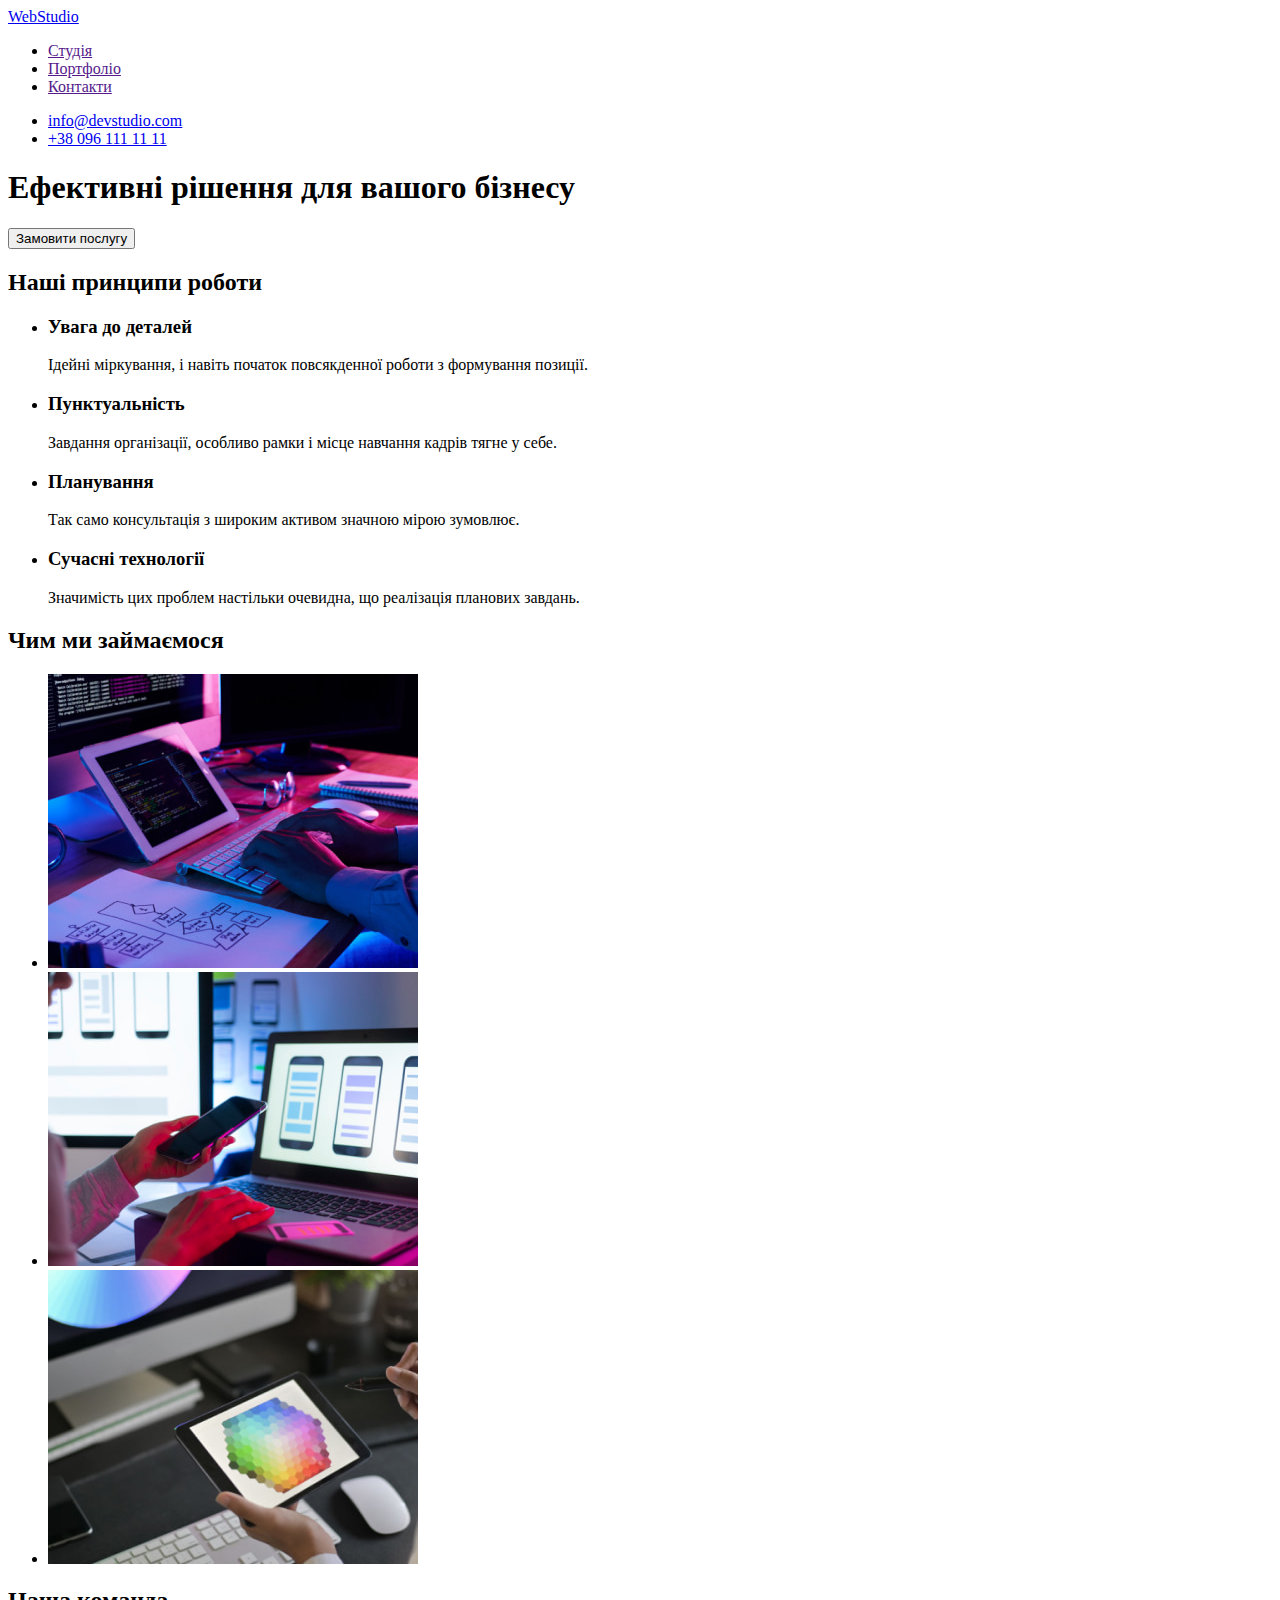
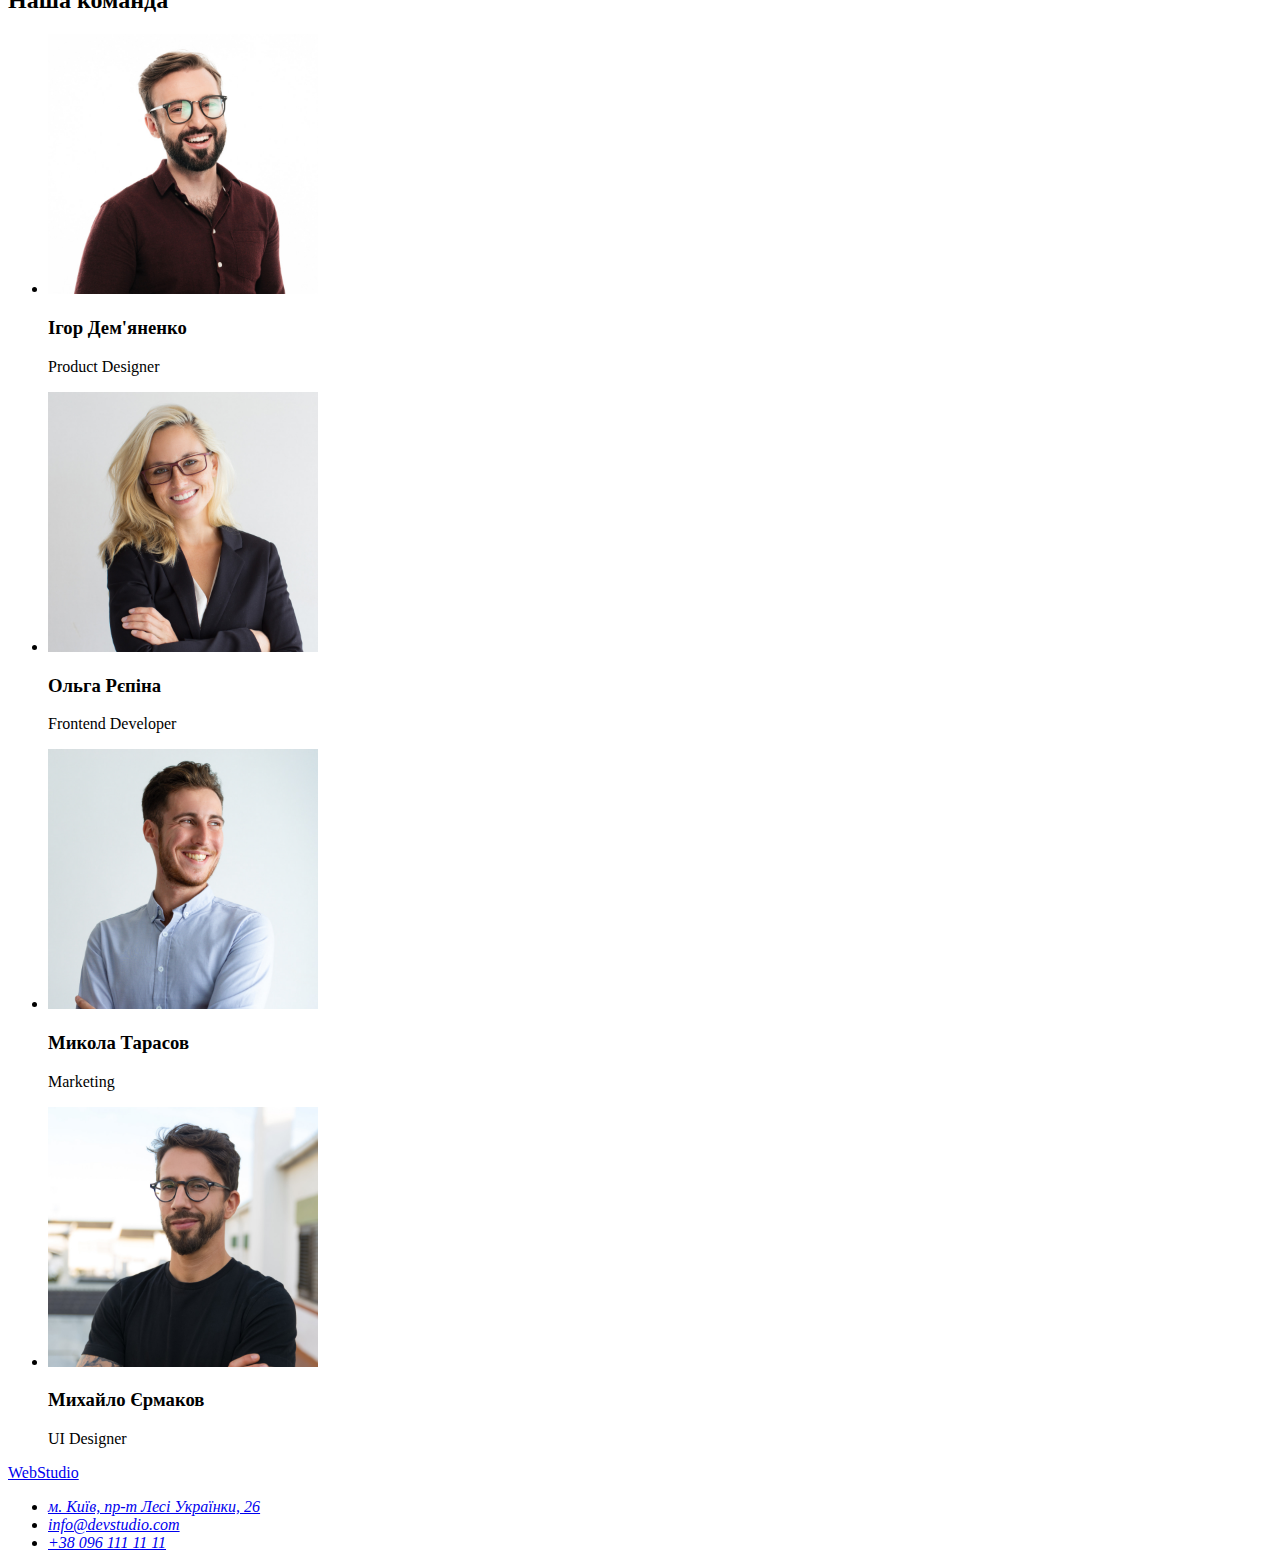
==== index.html @ 3b9363bd "Initial commit" ====
<!DOCTYPE html>
<html lang="uk">
<head>
    <meta charset="UTF-8">
    <meta http-equiv="X-UA-Compatible" content="IE=edge">
    <meta name="viewport" content="width=device-width, initial-scale=1.0">
    <title>WebStudio</title>
</head>
<body>
    <!--Шапка сайту-->
    <header>
        <nav>
    <a lang="en" href="./index.html">
    WebStudio 
    </a>
    <ul>
        <li><a href="">Студія</a></li>
        <li><a href="">Портфоліо</a></li>
        <li><a href="">Контакти</a></li>
    </ul>
    </nav>
    <ul>
        <li><a href="mailto:info@devstudio.com">info@devstudio.com</a></li>
        <li><a href="tel:+380961111111">+38 096 111 11 11</a></li>
    </ul>
    </header>
<main>
    <!--секція 1-->
            <section>
            <h1>Ефективні рішення для вашого бізнесу</h1>
            <button type="button">Замовити послугу</button>
        </section>
    <!--секція 2 принципи роботи-->
    <section>
        <h2>Наші принципи роботи</h2>
        <ul>
            <li>
                <h3>Увага до деталей</h3>
                <p>Ідейні міркування, і навіть початок повсякденної роботи з формування позиції.</p>
            </li>
            <li>
                <h3>Пунктуальність</h3>
                <p>Завдання організації, особливо рамки і місце навчання кадрів тягне у себе.</p>
            </li>
            <li>
                <h3>Планування</h3>
                <p>Так само консультація з широким активом значною мірою зумовлює.</p>
            </li>
            <li>
                <h3>Сучасні технології</h3>
                <p>Значимість цих проблем настільки очевидна, що реалізація планових завдань.</p>
            </li>
        </ul>
    </section>
    <!--секція 3-->
    <section>
        <h2>Чим ми займаємося</h2>
        <ul>
            <li><img src="./images/section3/box1.jpg" alt="програмування сайту" width="370" height="294"></li>
            <li><img src="./images/section3/box2.jpg" alt="розробка макетів для мобільних застосунків" width="370" height="294"></li>
            <li><img src="./images/section3/box3.jpg" alt="підбір кольорів" width="370" height="294"></li>
            </ul>
    </section>
    <!--секція 4-->
    <section>
        <h2>Наша команда</h2>
        <ul>
            <li><img src="./images/section4/img1.jpg" alt="фото дизайнера продукту" width="270" height="260">
            <h3>Ігор Дем'яненко</h3>
            <p lang="uk">Product Designer</p>
            </li>
            <li><img src="./images/section4/img2.jpg" alt="фото розробника" width="270" height="260">
                <h3>Ольга Рєпіна</h3>
                <p lang="uk">Frontend Developer</p>
            </li>
            <li><img src="./images/section4/img3.jpg" alt="фото маркетолога" width="270" height="260">
                <h3>Микола Тарасов</h3>
                <p lang="uk">Marketing</p>
            </li>
            <li><img src="./images/section4/img4.jpg" alt="фото дизайнера" width="270" height="260">
                <h3>Михайло Єрмаков</h3>
                <p lang="uk">UI Designer</p>
            </li>
        </ul>
    </section>
</main>
<!--підвал-->
<footer>
    <a lang="en" href="./index.html">
        WebStudio 
        </a>
    <address>
        <ul>
            <li>
        <a href="https://goo.gl/maps/CPtrU1FHBa2aNyZL9" target="_blank" rel="noopener noreferrer">м. Київ, пр-т Лесі Українки, 26
            </a>
        </li>
        <li><a href="mailto:info@devstudio.com">info@devstudio.com</a></li>
        <li><a href="tel:+380961111111">+38 096 111 11 11</a></li>
        </ul>
    </address>
</footer>
</body>
</html>
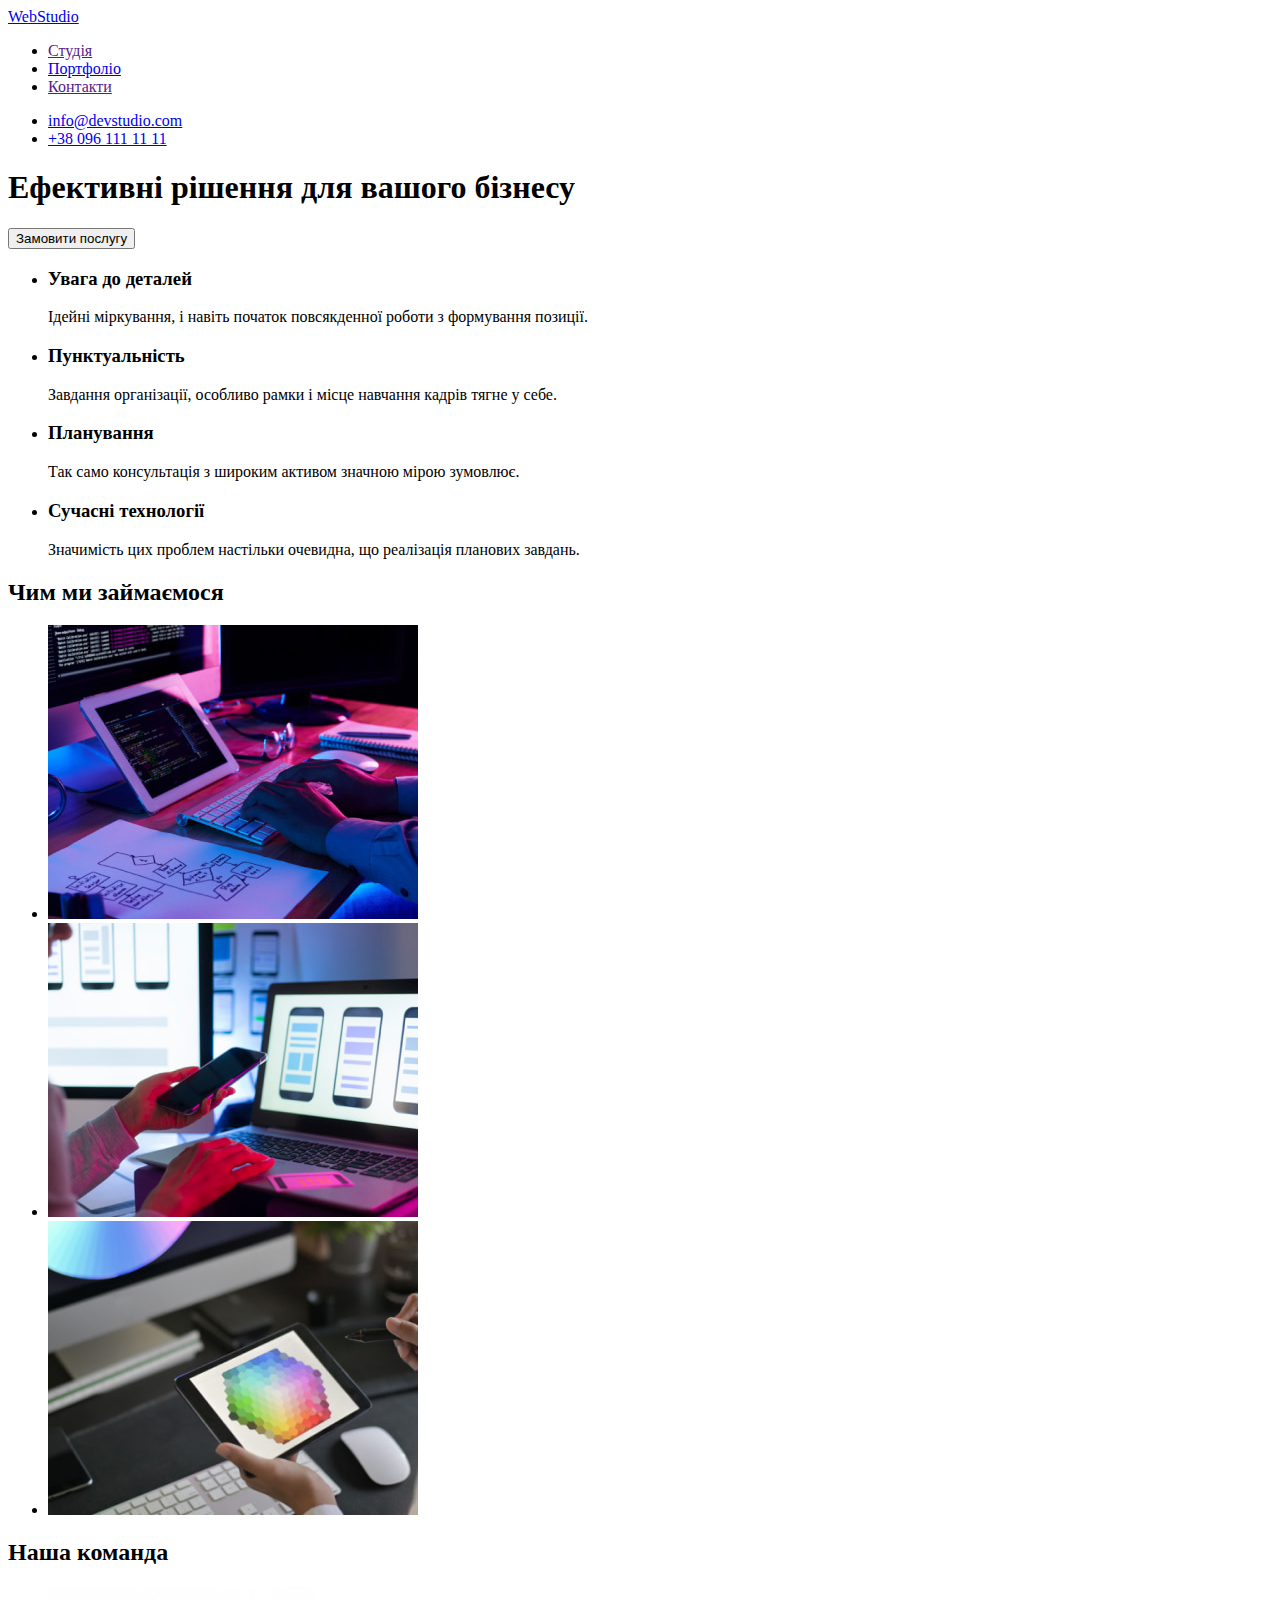
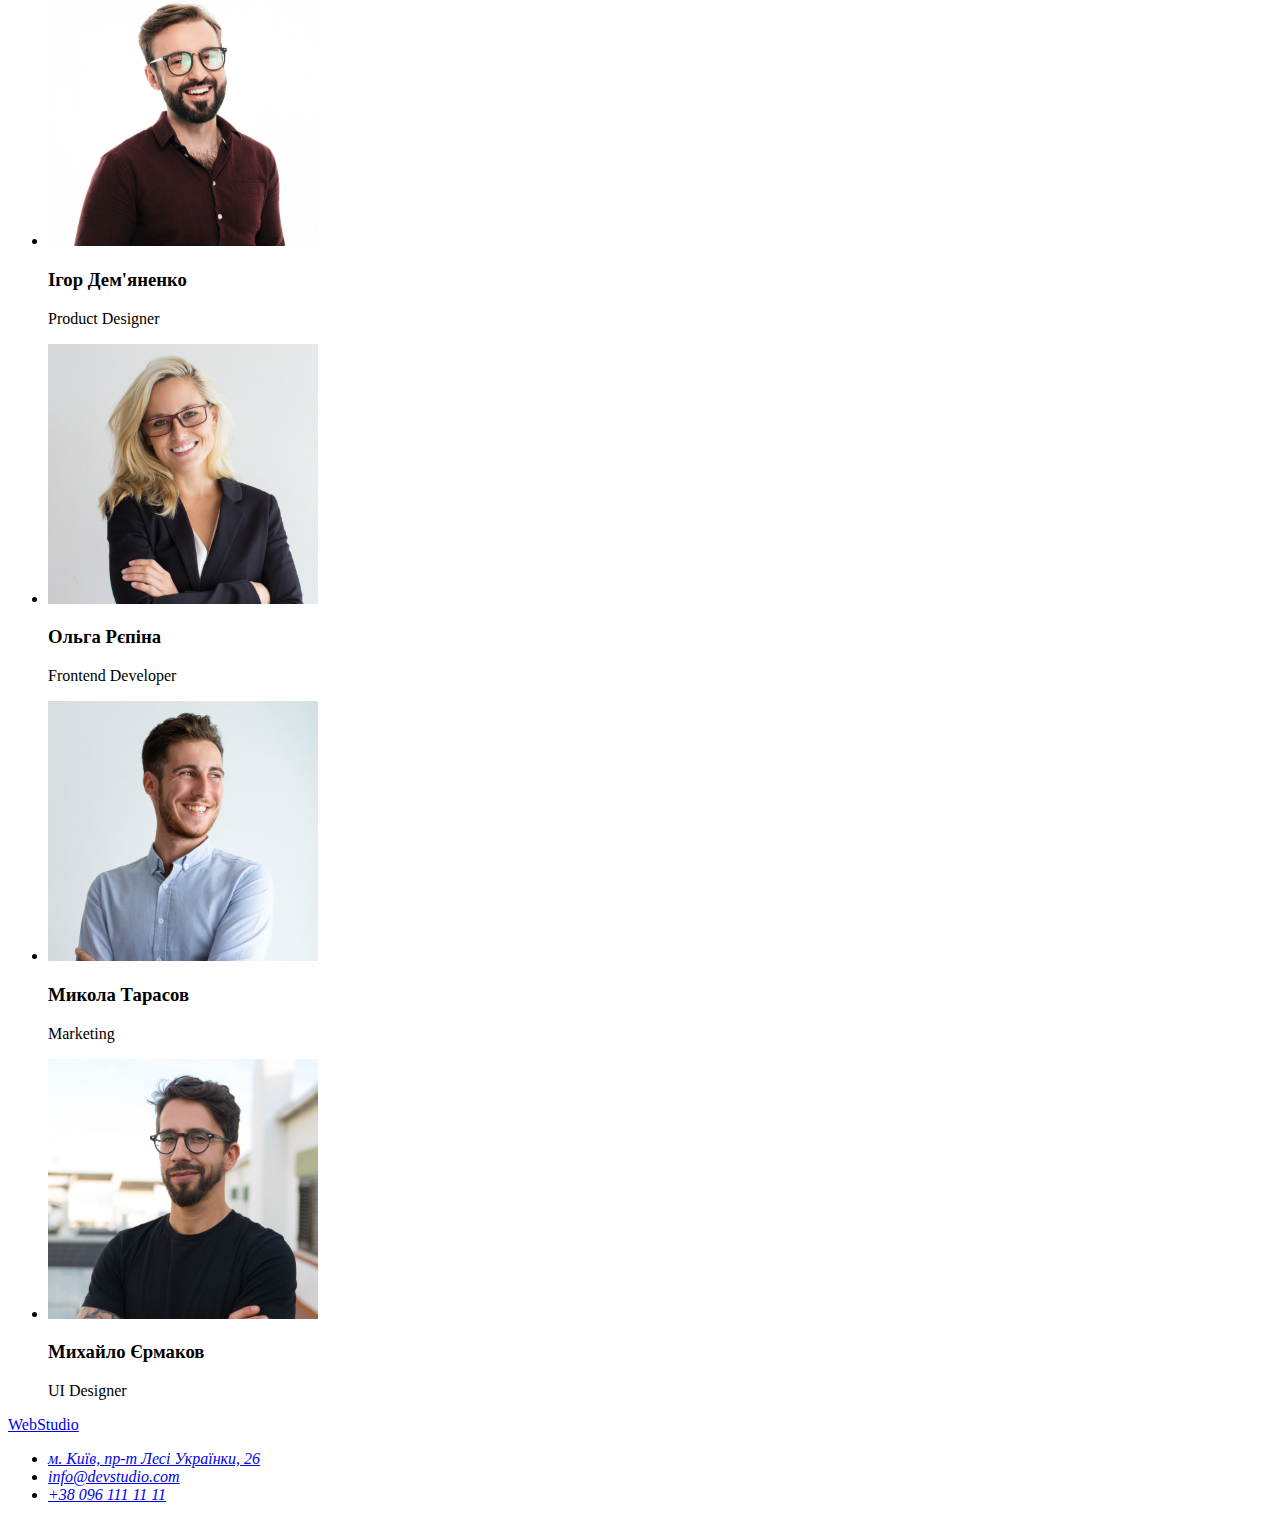
==== commit 3fd498df: "portfolio page and css file created" ====
--- a/index.html
+++ b/index.html
@@ -5,6 +5,7 @@
     <meta http-equiv="X-UA-Compatible" content="IE=edge">
     <meta name="viewport" content="width=device-width, initial-scale=1.0">
     <title>WebStudio</title>
+    <link rel="stylesheet" href="./css/styles.css">
 </head>
 <body>
     <!--Шапка сайту-->
@@ -15,7 +16,7 @@
     </a>
     <ul>
         <li><a href="">Студія</a></li>
-        <li><a href="">Портфоліо</a></li>
+        <li><a href="./portfolio.html">Портфоліо</a></li>
         <li><a href="">Контакти</a></li>
     </ul>
     </nav>
@@ -32,7 +33,7 @@
         </section>
     <!--секція 2 принципи роботи-->
     <section>
-        <h2>Наші принципи роботи</h2>
+        <h2 class="visually-hidden">Наші принципи роботи</h2>
         <ul>
             <li>
                 <h3>Увага до деталей</h3>
--- a/css/styles.css
+++ b/css/styles.css
@@ -0,0 +1,20 @@
+:root{
+    --primary-text-color: #212121;
+    --text-color: #757575;
+    --accent-color: #2196F3;
+    --white-color: #ffffff;
+}
+
+
+.visually-hidden {
+  position: absolute;
+  white-space: nowrap;
+  width: 1px;
+  height: 1px;
+  overflow: hidden;
+  border: 0;
+  padding: 0;
+  clip: rect(0 0 0 0);
+  clip-path: inset(50%);
+  margin: -1px;
+}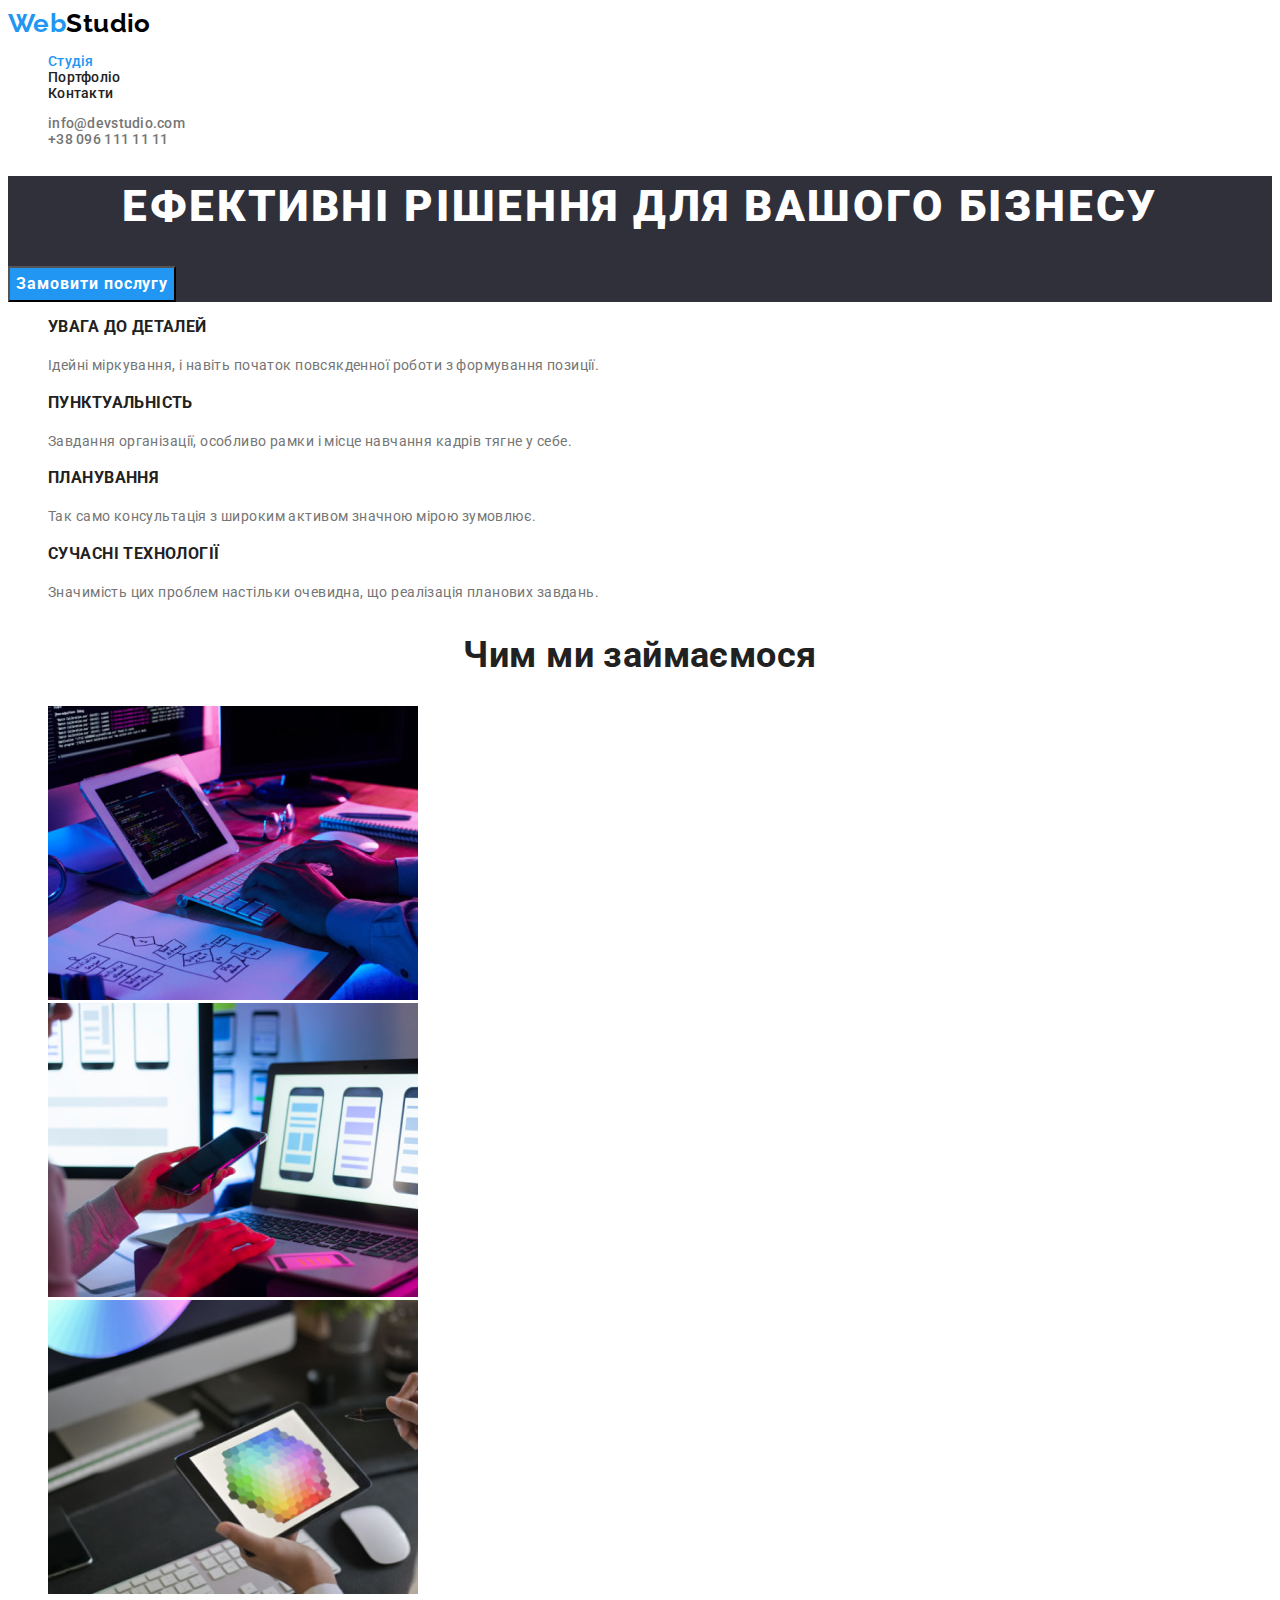
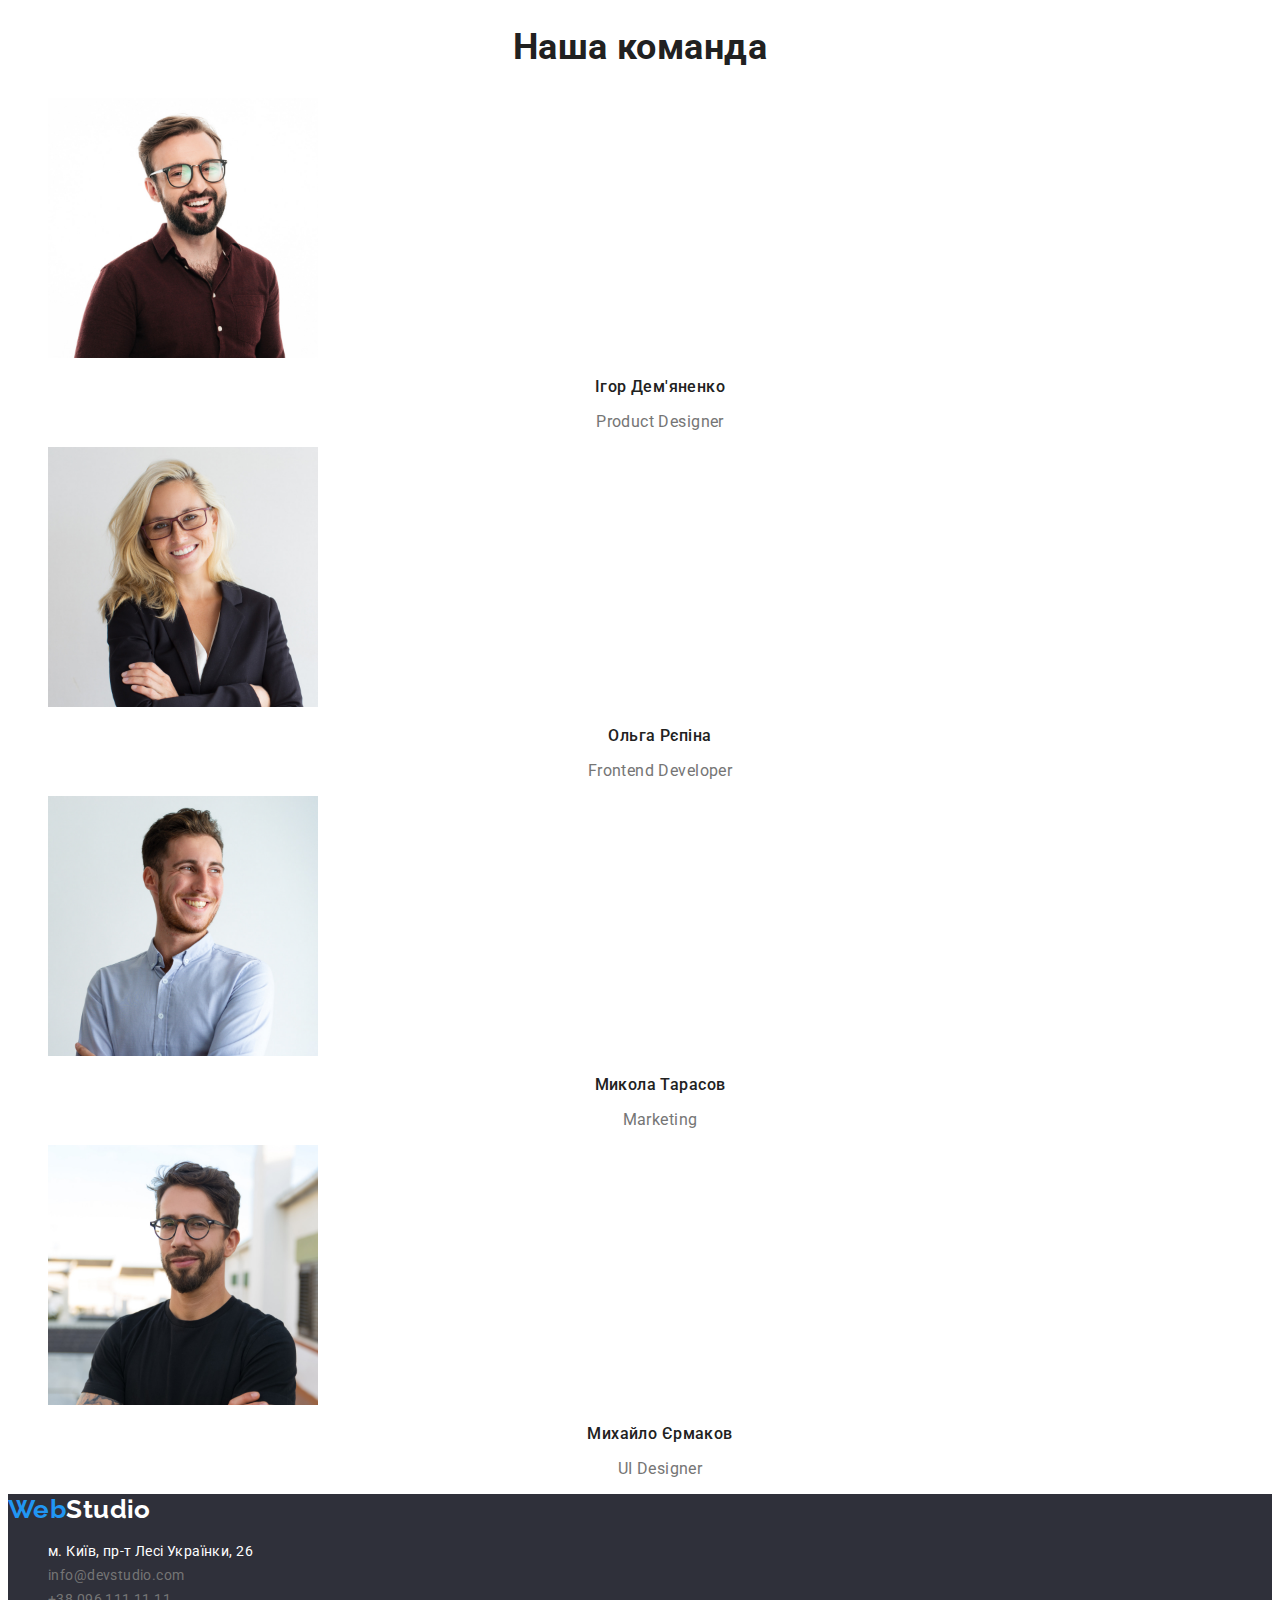
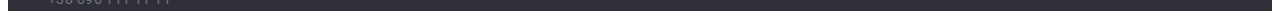
==== commit b17836f8: "basic css commit" ====
--- a/index.html
+++ b/index.html
@@ -5,99 +5,118 @@
     <meta http-equiv="X-UA-Compatible" content="IE=edge">
     <meta name="viewport" content="width=device-width, initial-scale=1.0">
     <title>WebStudio</title>
+    <link rel="preconnect" href="https://fonts.googleapis.com">
+<link rel="preconnect" href="https://fonts.gstatic.com" crossorigin>
+<link href="https://fonts.googleapis.com/css2?family=Raleway:wght@700&family=Roboto:wght@400;500;700;900&display=swap" rel="stylesheet">
     <link rel="stylesheet" href="./css/styles.css">
 </head>
-<body>
+<body class="page">
     <!--Шапка сайту-->
-    <header>
-        <nav>
-    <a lang="en" href="./index.html">
-    WebStudio 
+    <header class="header">
+        <nav class="main-nav">
+    <a  class="logo-link" lang="en" href="./index.html">
+    <span class="logo" lang="en">Web</span><span class="logo-part" lang="en">Studio</span> 
     </a>
-    <ul>
-        <li><a href="">Студія</a></li>
-        <li><a href="./portfolio.html">Портфоліо</a></li>
-        <li><a href="">Контакти</a></li>
+    <ul class="nav-list">
+        <li class="list-item">
+            <a  class="link active" href="">Студія</a></li>
+        <li class="list-item">
+            <a  class="link" href="./portfolio.html">Портфоліо</a></li>
+        <li class="list-item">
+            <a  class="link" href="">Контакти</a></li>
     </ul>
     </nav>
-    <ul>
-        <li><a href="mailto:info@devstudio.com">info@devstudio.com</a></li>
-        <li><a href="tel:+380961111111">+38 096 111 11 11</a></li>
+    <ul class="list">
+        <li class="contact-item">
+            <a class="mail link" href="mailto:info@devstudio.com">info@devstudio.com</a></li>
+        <li class="contact-item">
+            <a class=" phone link" href="tel:+380961111111">+38 096 111 11 11</a></li>
     </ul>
     </header>
 <main>
     <!--секція 1-->
-            <section>
-            <h1>Ефективні рішення для вашого бізнесу</h1>
-            <button type="button">Замовити послугу</button>
+            <section class="section">
+            <h1 class="hero-title">Ефективні рішення для вашого бізнесу</h1>
+            <button class="hero-btn" type="button">Замовити послугу</button>
         </section>
     <!--секція 2 принципи роботи-->
-    <section>
+    <section class="features">
         <h2 class="visually-hidden">Наші принципи роботи</h2>
-        <ul>
-            <li>
-                <h3>Увага до деталей</h3>
-                <p>Ідейні міркування, і навіть початок повсякденної роботи з формування позиції.</p>
+        <ul class="list">
+            <li class="features-item">
+                <h3 class="features-header">Увага до деталей</h3>
+                <p class="features-txt">Ідейні міркування, і навіть початок повсякденної роботи з формування позиції.</p>
             </li>
-            <li>
-                <h3>Пунктуальність</h3>
-                <p>Завдання організації, особливо рамки і місце навчання кадрів тягне у себе.</p>
+            <li class="features-item">
+                <h3 class="features-header">Пунктуальність</h3>
+                <p class="features-txt">Завдання організації, особливо рамки і місце навчання кадрів тягне у себе.</p>
             </li>
-            <li>
-                <h3>Планування</h3>
-                <p>Так само консультація з широким активом значною мірою зумовлює.</p>
+            <li class="features-item">
+                <h3 class="features-header">Планування</h3>
+                <p class="features-txt">Так само консультація з широким активом значною мірою зумовлює.</p>
             </li>
-            <li>
-                <h3>Сучасні технології</h3>
-                <p>Значимість цих проблем настільки очевидна, що реалізація планових завдань.</p>
+            <li class="features-item">
+                <h3 class="features-header">Сучасні технології</h3>
+                <p class="features-txt">Значимість цих проблем настільки очевидна, що реалізація планових завдань.</p>
             </li>
         </ul>
     </section>
     <!--секція 3-->
     <section>
-        <h2>Чим ми займаємося</h2>
-        <ul>
-            <li><img src="./images/section3/box1.jpg" alt="програмування сайту" width="370" height="294"></li>
-            <li><img src="./images/section3/box2.jpg" alt="розробка макетів для мобільних застосунків" width="370" height="294"></li>
-            <li><img src="./images/section3/box3.jpg" alt="підбір кольорів" width="370" height="294"></li>
+        <h2 class="section-title">Чим ми займаємося</h2>
+        <ul class="list">
+            <li>
+                <img src="./images/section3/box1.jpg" alt="програмування сайту" 
+                width="370" height="294">
+            </li>
+            <li>
+                <img src="./images/section3/box2.jpg" alt="розробка макетів для мобільних застосунків" 
+                width="370" height="294">
+            </li>
+            <li>
+                <img src="./images/section3/box3.jpg" alt="підбір кольорів" 
+                width="370" height="294">
+            </li>
             </ul>
     </section>
     <!--секція 4-->
     <section>
-        <h2>Наша команда</h2>
-        <ul>
+        <h2 class="section-title">Наша команда</h2>
+        <ul class="list">
             <li><img src="./images/section4/img1.jpg" alt="фото дизайнера продукту" width="270" height="260">
-            <h3>Ігор Дем'яненко</h3>
-            <p lang="uk">Product Designer</p>
+            <h3 class="team-mate">Ігор Дем'яненко</h3>
+            <p class="position" lang="en">Product Designer</p>
             </li>
             <li><img src="./images/section4/img2.jpg" alt="фото розробника" width="270" height="260">
-                <h3>Ольга Рєпіна</h3>
-                <p lang="uk">Frontend Developer</p>
+                <h3 class="team-mate">Ольга Рєпіна</h3>
+                <p class="position" lang="en">Frontend Developer</p>
             </li>
             <li><img src="./images/section4/img3.jpg" alt="фото маркетолога" width="270" height="260">
-                <h3>Микола Тарасов</h3>
-                <p lang="uk">Marketing</p>
+                <h3 class="team-mate">Микола Тарасов</h3>
+                <p class="position" lang="en">Marketing</p>
             </li>
             <li><img src="./images/section4/img4.jpg" alt="фото дизайнера" width="270" height="260">
-                <h3>Михайло Єрмаков</h3>
-                <p lang="uk">UI Designer</p>
+                <h3 class="team-mate">Михайло Єрмаков</h3>
+                <p class="position" lang="en">UI Designer</p>
             </li>
         </ul>
     </section>
 </main>
 <!--підвал-->
-<footer>
-    <a lang="en" href="./index.html">
-        WebStudio 
+<footer class="footer">
+    <a class="logo-link" lang="en" href="./index.html">
+        <span class="logo" lang="en">Web</span><span class="logo-item" lang="en">Studio</span>  
         </a>
-    <address>
-        <ul>
-            <li>
-        <a href="https://goo.gl/maps/CPtrU1FHBa2aNyZL9" target="_blank" rel="noopener noreferrer">м. Київ, пр-т Лесі Українки, 26
+    <address class="adress">
+        <ul class="list">
+            <li class="list-item">
+        <a class="adress-link" href="https://goo.gl/maps/CPtrU1FHBa2aNyZL9" target="_blank" rel="noopener noreferrer">м. Київ, пр-т Лесі Українки, 26
             </a>
         </li>
-        <li><a href="mailto:info@devstudio.com">info@devstudio.com</a></li>
-        <li><a href="tel:+380961111111">+38 096 111 11 11</a></li>
+        <li class="list-item">
+            <a class="footer-link" href="mailto:info@devstudio.com">info@devstudio.com</a></li>
+        <li>
+            <a class="footer-link" href="tel:+380961111111">+38 096 111 11 11</a></li>
         </ul>
     </address>
 </footer>
--- a/css/styles.css
+++ b/css/styles.css
@@ -1,11 +1,118 @@
 :root{
+    --main-font: Roboto, sans-serif;
+    --secondary-font: Raleway, sans-serif;
+
     --primary-text-color: #212121;
     --text-color: #757575;
     --accent-color: #2196F3;
     --white-color: #ffffff;
-}
-
-
+    --btn-color: #F5F4FA;
+
+
+    --bg-elements: #2F303A;
+}
+
+
+/*page styles*/
+
+body{
+  color: var(--primary-text-color);
+  font-size: 14px;
+  line-height: calc(16 / 14);
+  letter-spacing: 0.03em;
+  font-family: var(--main-font);
+}
+
+
+/*logo*/
+.logo-link{
+  text-decoration: none;
+  color: #000000;
+  font-family: var(--secondary-font);
+  font-size: 26px;
+  line-height: calc(31 / 26);
+  font-weight: 700;
+  
+}
+
+.logo{
+  color: var(--accent-color);
+  
+}
+
+ 
+/*navigation*/
+
+.nav-list{
+  font-family: var(--main-font);
+  letter-spacing: 0.02em;
+  list-style: none;
+}
+
+
+.link{
+  text-decoration: none;
+  color: currentColor;
+  font-weight: 500;
+  letter-spacing: 0.02em;
+}
+
+.link:hover,
+.link:focus{
+  color: var(--accent-color);
+}
+
+.link.active{
+  color: var(--accent-color);
+}
+
+.list{
+  list-style: none;
+}
+
+.mail,
+.phone{
+  color: var(--text-color);
+  
+}
+
+/*hero secion */
+
+.section{
+  background-color: var(--bg-elements);
+}
+
+.hero-title{
+  color: var(--white-color);
+  
+  font-weight: 900;
+  font-size: 44px;
+  line-height: calc(60 / 44);
+  text-align: center;
+  letter-spacing: 0.06em;
+  text-transform: uppercase;
+
+}
+
+.hero-btn{
+  color: var(--white-color);
+  background-color: var(--accent-color);
+  font-family: inherit;
+
+  font-weight: 700;
+  font-size: 16px;
+  line-height: calc(30 / 16);
+  letter-spacing: 0.06em;
+
+cursor: pointer;
+}
+
+.btn:hover,
+.btn:focus{
+  background-color: var(--accent-color);
+}
+
+/*section 2*/
 .visually-hidden {
   position: absolute;
   white-space: nowrap;
@@ -17,4 +124,100 @@
   clip: rect(0 0 0 0);
   clip-path: inset(50%);
   margin: -1px;
+}
+
+/*section 3*/
+.section-title{
+  font-weight: 700;
+  font-size: 36px;
+  line-height: calc(42 / 36);
+  text-align: center;
+  
+}
+
+.features-header {
+  font-weight: 700;
+  text-transform: uppercase;
+}
+.features-txt {
+  color: var(--text-color);
+  font-weight: 400;
+  line-height: calc(24 / 14);
+  
+}
+
+/*section 4*/
+
+.team-mate{
+  font-weight: 500;
+font-size: 16px;
+line-height: calc(19 / 16);
+text-align: center;
+
+}
+.position{
+  color: var(--text-color);
+font-weight: 400;
+font-size: 16px;
+line-height: calc(19 / 16);
+text-align: center;
+}
+
+
+/*portfolio page*/
+
+.btn{
+  color: var(--primary-text-color);
+  background-color: var(--btn-color);
+
+  font-family: var(--main-font);
+  font-weight: 500;
+  font-size: 16px;
+  line-height: calc(26 / 16);
+  
+
+  cursor: pointer;
+}
+
+.port-item{
+  font-weight: 700;
+font-size: 18px;
+line-height: calc(36 / 18);
+letter-spacing: 0.06em;
+}
+
+.port-name{
+  color: var(--text-color);
+  font-weight: 400;
+font-size: 16px;
+line-height: calc(30 / 16);
+}
+
+/*footer*/
+
+.footer{
+  background-color: var(--bg-elements);
+
+}
+
+.logo-item{
+  color: var(--white-color);
+}
+
+.adress{
+  font-style: normal;
+}
+
+
+.adress-link,
+.footer-link{
+  color: var(--white-color);
+
+  text-decoration: none;
+  line-height: calc(24 / 14);
+  
+}
+
+.footer-link{
+  color: var(--text-color);
 }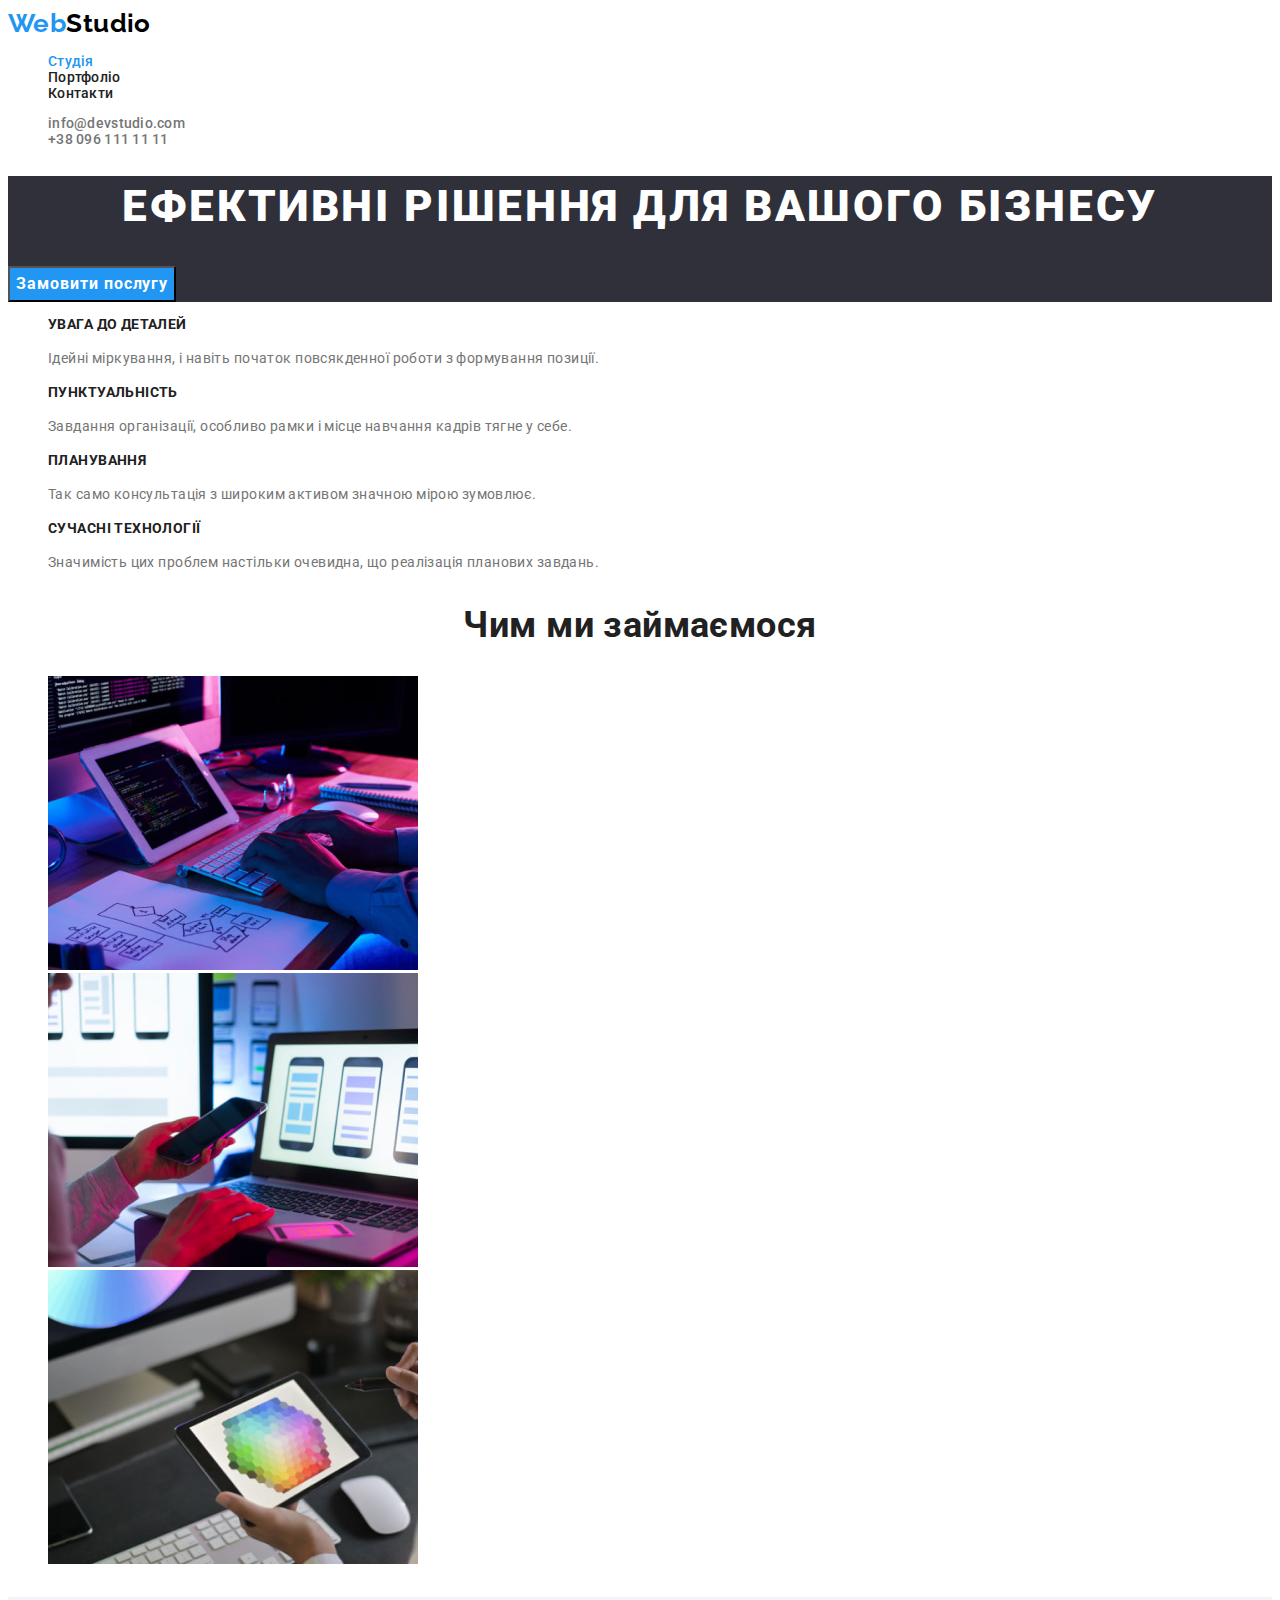
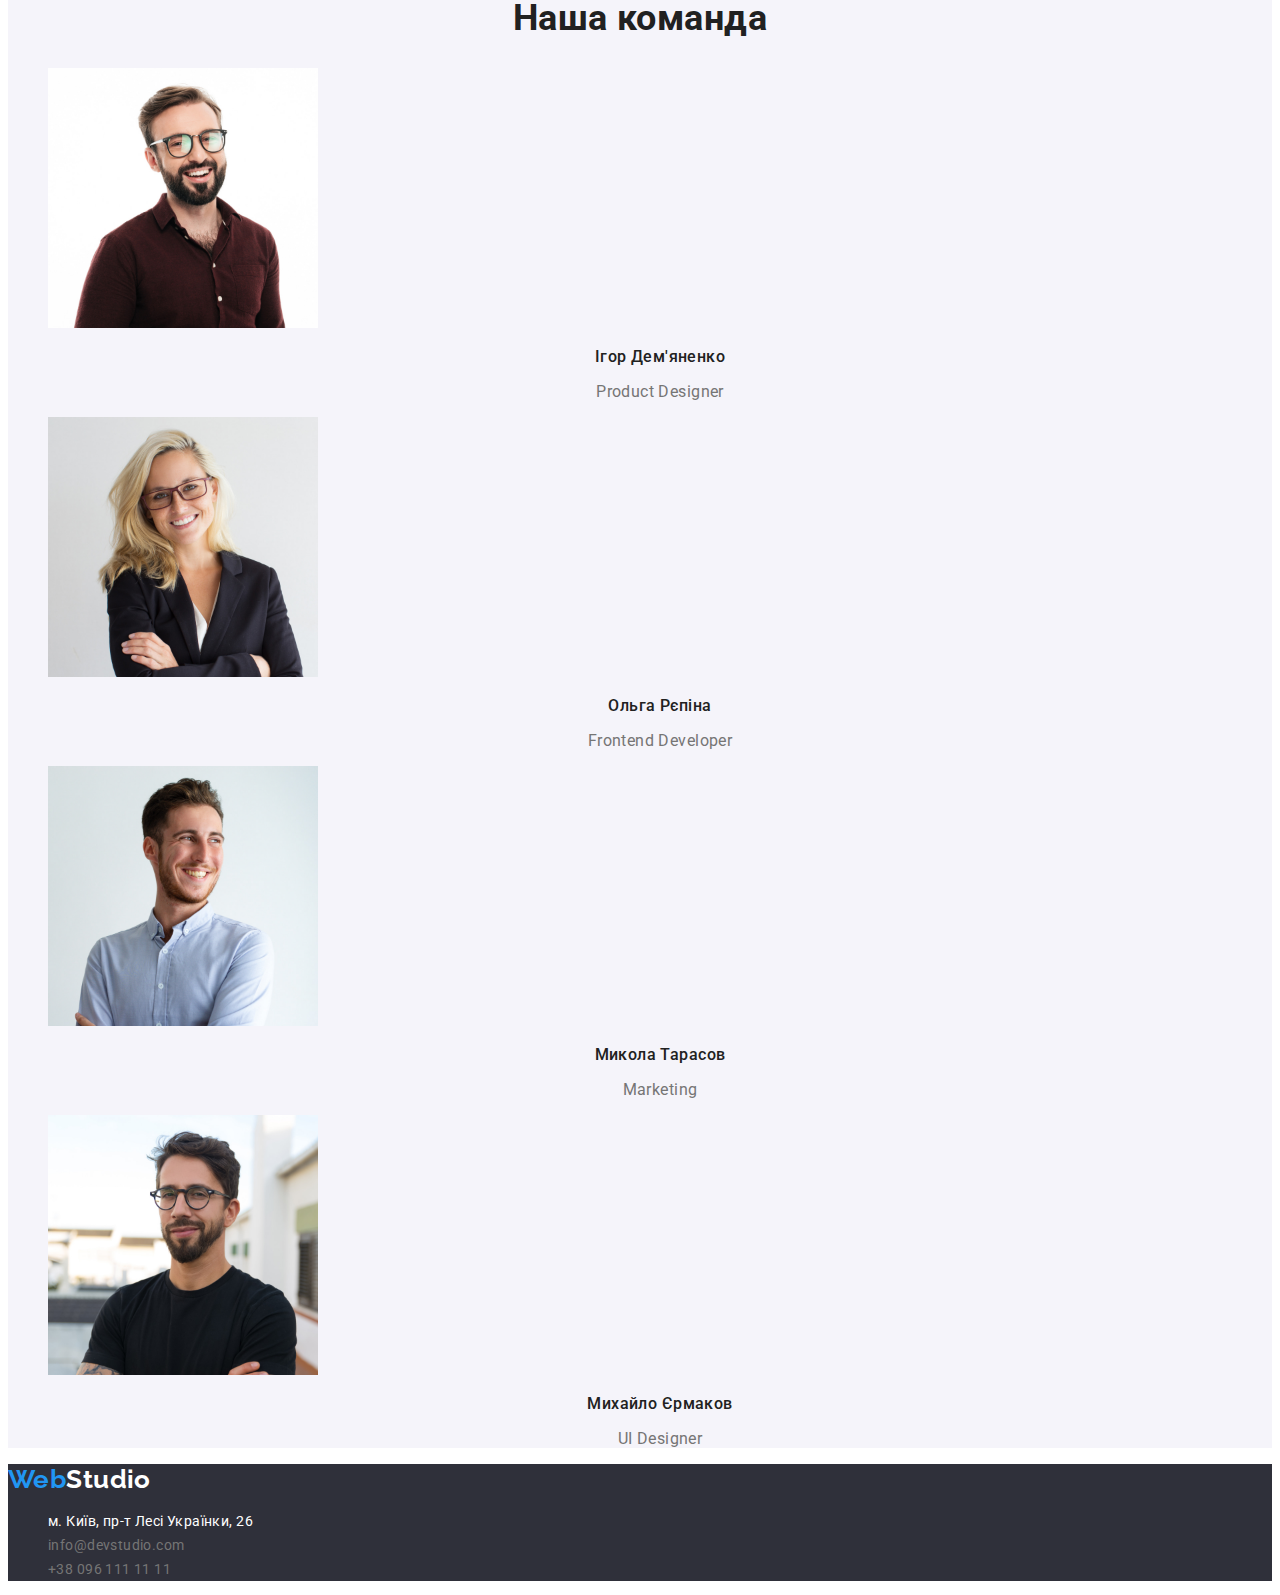
==== commit c32f2ff5: "corrected mistakes" ====
--- a/index.html
+++ b/index.html
@@ -80,7 +80,7 @@
             </ul>
     </section>
     <!--секція 4-->
-    <section>
+    <section class="team">
         <h2 class="section-title">Наша команда</h2>
         <ul class="list">
             <li><img src="./images/section4/img1.jpg" alt="фото дизайнера продукту" width="270" height="260">
--- a/css/styles.css
+++ b/css/styles.css
@@ -6,10 +6,11 @@
     --text-color: #757575;
     --accent-color: #2196F3;
     --white-color: #ffffff;
-    --btn-color: #F5F4FA;
+    --btn-color: #f5f4fa;
 
 
     --bg-elements: #2F303A;
+    
 }
 
 
@@ -107,10 +108,6 @@
 cursor: pointer;
 }
 
-.btn:hover,
-.btn:focus{
-  background-color: var(--accent-color);
-}
 
 /*section 2*/
 .visually-hidden {
@@ -136,6 +133,9 @@
 }
 
 .features-header {
+  font-size: 14px;
+  line-height: calc(16 / 14);
+  letter-spacing: 0.03em;
   font-weight: 700;
   text-transform: uppercase;
 }
@@ -147,6 +147,10 @@
 }
 
 /*section 4*/
+
+.team{
+  background-color: var(--btn-color);
+}
 
 .team-mate{
   font-weight: 500;
@@ -179,11 +183,23 @@
   cursor: pointer;
 }
 
+.btn:hover,
+.btn:focus{
+  background-color: var(--accent-color);
+  color: var(--white-color);
+}
+
 .port-item{
-  font-weight: 700;
+font-weight: 700;
 font-size: 18px;
 line-height: calc(36 / 18);
 letter-spacing: 0.06em;
+
+}
+
+.photo-link{
+  text-decoration: none;
+  color: currentColor;
 }
 
 .port-name{
@@ -193,6 +209,7 @@
 line-height: calc(30 / 16);
 }
 
+
 /*footer*/
 
 .footer{
@@ -220,4 +237,11 @@
 
 .footer-link{
   color: var(--text-color);
+}
+
+.adress-link:hover,
+.adress-link:focus,
+.footer-link:hover,
+.footer-link:focus{
+  color: var(--accent-color);
 }